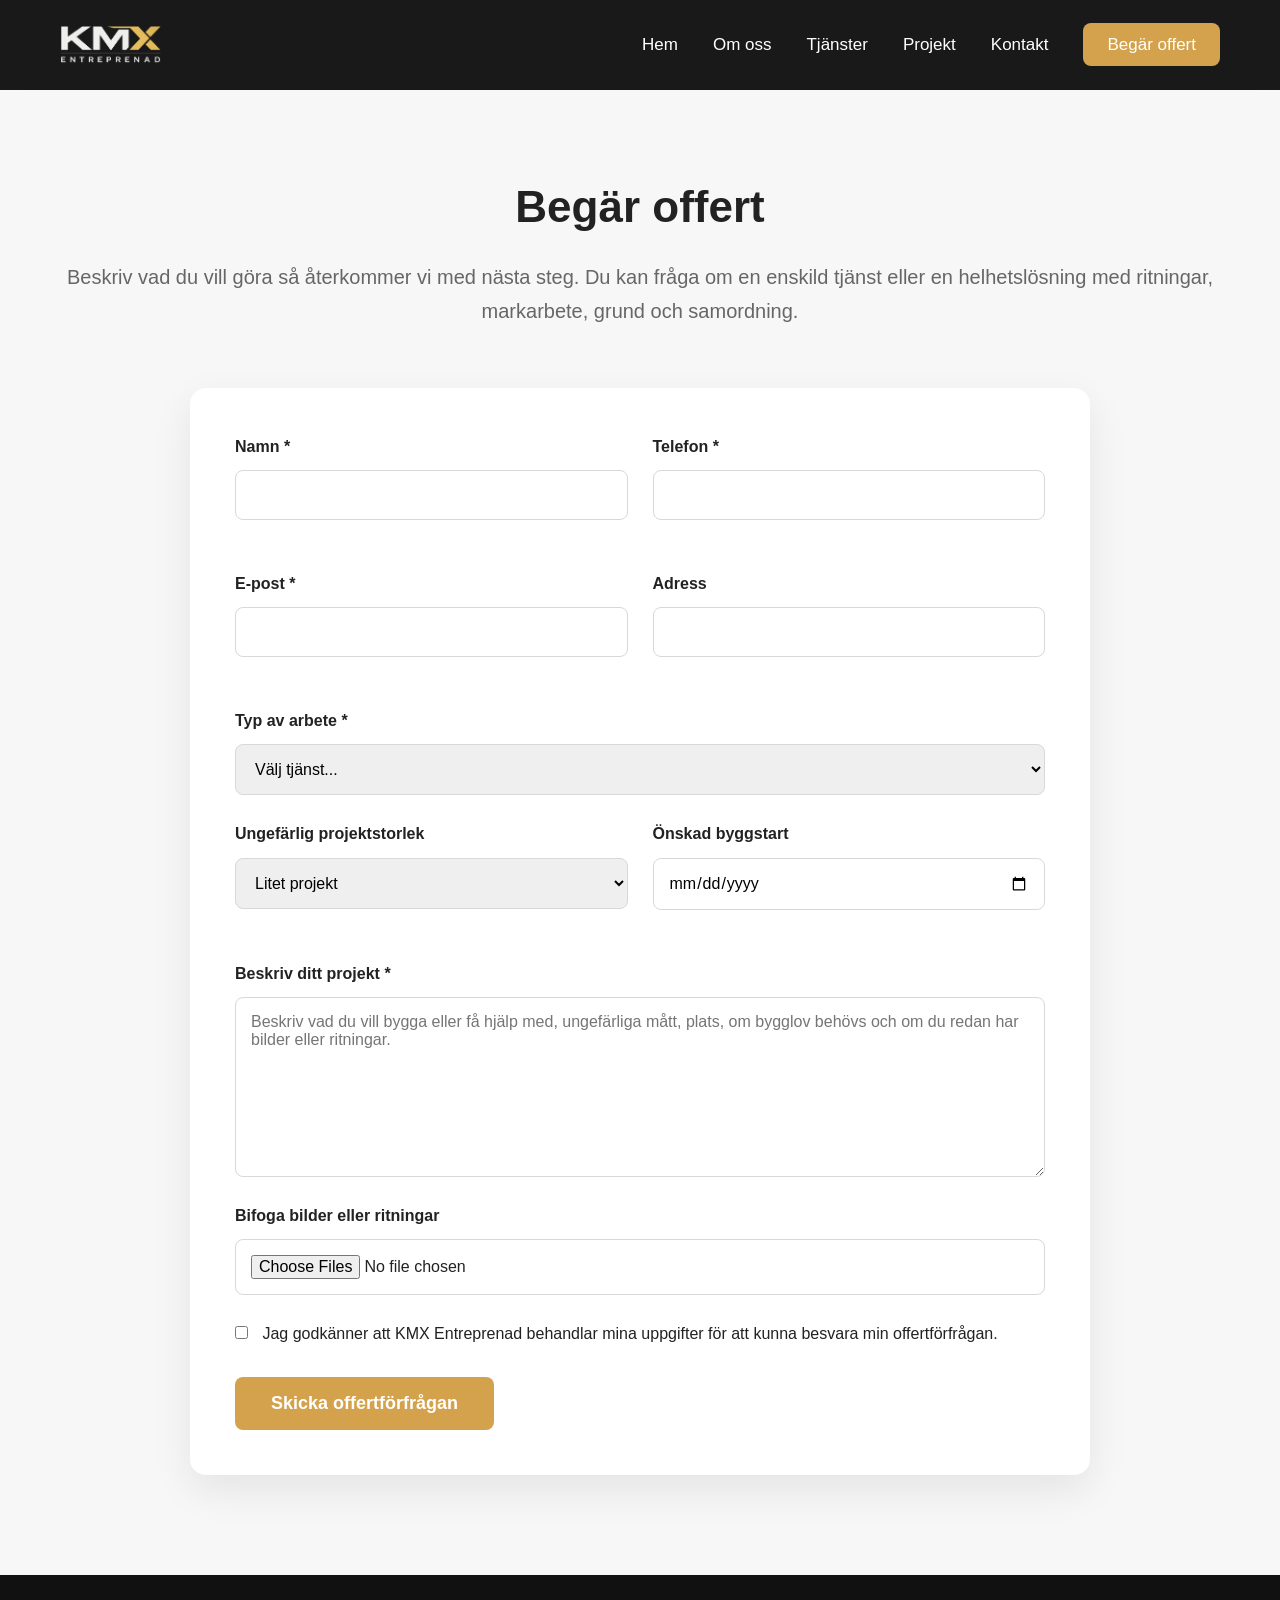
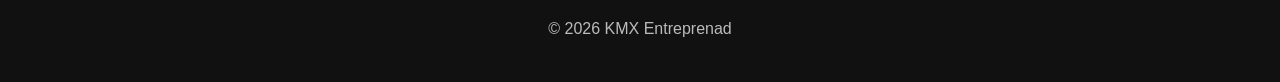
==== offert/index.html @ 146b3062 "Initial commit" ====
<!DOCTYPE html>
<html lang="sv">

<head>
    <meta charset="UTF-8">
    <meta name="viewport" content="width=device-width, initial-scale=1.0">

    <title>Begär offert på bygglovsritningar, markarbete & husgrund | KMX Entreprenad</title>

    <meta name="description"
        content="Begär offert från KMX Entreprenad för bygglovsritningar, projektering, markarbeten, husgrunder, VA, dränering och projektledning.">

    <link rel="stylesheet" href="../style.css">
    <link rel="icon" type="image/x-icon" href="/favicon.ico">
    <link rel="shortcut icon" type="image/x-icon" href="/favicon.ico">
    <link rel="apple-touch-icon" sizes="180x180" href="/favicon.ico">
</head>

<body class="offert-page">

<nav class="navbar scrolled" id="navbar">

    <a href="../" class="logo">
        <img src="../Images/logo.png" alt="KMX Entreprenad">
    </a>

    <div class="hamburger" id="hamburger">
        <span></span>
        <span></span>
        <span></span>
    </div>

    <ul class="nav-links" id="navLinks">

        <li><a href="../#home">Hem</a></li>
        <li><a href="../#about">Om oss</a></li>
        <li><a href="../#services">Tjänster</a></li>
        <li><a href="../projekt/">Projekt</a></li>
        <li><a href="../#contact">Kontakt</a></li>

        <li>
            <a href="./" class="nav-offert">
                Begär offert
            </a>
        </li>

    </ul>

</nav>

<section class="quote-page">

<div class="container">

<div class="section-title">

<h1>Begär offert</h1>

<p>
Beskriv vad du vill göra så återkommer vi med nästa steg. Du kan fråga om en enskild tjänst eller en helhetslösning med ritningar, markarbete, grund och samordning.
</p>

</div>

<form class="quote-form" id="quote-form" action="/api/offert" method="post" enctype="multipart/form-data">

<div class="form-row">

<div class="form-group">
<label>Namn *</label>
<input type="text" name="name" id="name" required>
</div>

<div class="form-group">
<label>Telefon *</label>
<input type="tel" name="phone" id="phone" required>
</div>

</div>

<div class="form-row">

<div class="form-group">
<label>E-post *</label>
<input type="email" name="email" id="email" autocomplete="email" required>
</div>

<div class="form-group">
<label>Adress</label>
<input type="text" name="address" id="address" autocomplete="street-address">
</div>

</div>

<div class="form-group">

<label>Typ av arbete *</label>

<select name="service" id="service" required>
<option value="">Välj tjänst...</option>
<option>Helhetslösning - ritning, mark och samordning</option>
<option>Bygglovsritningar</option>
<option>Projektering och ritningsunderlag</option>
<option>Markarbeten</option>
<option>Husgrund eller garagegrund</option>
<option>VA-arbeten</option>
<option>Dränering</option>
<option>Grävning</option>
<option>Masshantering</option>
<option>Projektledning eller entreprenörssamordning</option>
<option>Annat</option>
</select>

</div>

<div class="form-row">

<div class="form-group">

<label>Ungefärlig projektstorlek</label>

<select name="projectSize" id="projectSize">
<option>Litet projekt</option>
<option>Medelstort projekt</option>
<option>Stort projekt</option>
</select>

</div>

<div class="form-group">

<label>Önskad byggstart</label>

<input type="date" name="startDate" id="startDate">

</div>

</div>

<div class="form-group">

<label>Beskriv ditt projekt *</label>

<textarea
rows="8"
name="description"
id="description"
placeholder="Beskriv vad du vill bygga eller få hjälp med, ungefärliga mått, plats, om bygglov behövs och om du redan har bilder eller ritningar."
required></textarea>

</div>

<div class="form-group">

<label>Bifoga bilder eller ritningar</label>

<input
type="file"
name="attachments"
id="attachments"
multiple
accept="image/*,.pdf">

</div>

<input type="text" name="website" id="website" tabindex="-1" autocomplete="off" hidden>

<div class="form-check">

<label>
<input type="checkbox" name="consent" id="consent" value="yes" required>
Jag godkänner att KMX Entreprenad behandlar mina uppgifter för att kunna besvara min offertförfrågan.
</label>

</div>

<p id="form-status" aria-live="polite" style="margin-top: 12px; color: #1f6f3d; font-weight: 600;"></p>

<button
type="submit"
class="btn">
Skicka offertförfrågan
</button>

</form>

</div>

</section>

<footer>
<p>© 2026 KMX Entreprenad</p>
</footer>

<script src="../script.js?v=20260729-1"></script>

</body>
</html>
---- style.css ----
/* ==========================================
   KMX ENTREPRENAD
   STYLE.CSS
========================================== */

/* =========================
   RESET
========================= */

*{
    margin:0;
    padding:0;
    box-sizing:border-box;
}

html{
    scroll-behavior:smooth;
}

body{

    font-family:Arial, Helvetica, sans-serif;

    color:#222;

    background:#fff;

    line-height:1.7;

    overflow-x:hidden;

}

img{

    display:block;

    max-width:100%;

}

a{

    text-decoration:none;

}

ul{

    list-style:none;

}

/* =========================
   CONTAINER
========================= */

.container{

    width:90%;

    max-width:1200px;

    margin:auto;

}

/* =========================
   SECTION
========================= */

section{

    padding:110px 0;

}

.section-title{

    text-align:center;

    margin-bottom:60px;

}

.section-title h1,
.section-title h2{

    font-size:44px;

    margin-bottom:15px;

}

.section-title p{

    color:#666;

    font-size:20px;

}

/* =========================
   BUTTONS
========================= */

.btn{

    display:inline-block;

    background:#d4a24c;

    color:white;

    padding:16px 36px;

    border-radius:8px;

    font-weight:bold;

    transition:.25s;

}

.btn:hover{

    transform:translateY(-4px);

    background:#bf8d39;

}

.btn-secondary{

    background:transparent;

    border:2px solid white;

    color:white;

}

.btn-secondary:hover{

    background:white;

    color:#111;

}

/* =========================
   NAVBAR
========================= */

.navbar{

    position:fixed;

    top:0;

    left:0;

    width:100%;

    display:flex;

    justify-content:space-between;

    align-items:center;

    padding:25px 60px;

    z-index:9999;

    transition:.3s;

}

.navbar.scrolled{

    background:rgba(0,0,0,.9);

    backdrop-filter:blur(10px);

}

.logo {
    display: flex;
    align-items: center;
    flex-shrink: 0;
}

.logo img {
    width: auto;
    height: clamp(40px, 3vw, 65px);
    display: block;
}

.logo img:hover{
    transform:scale(1.03);
}

.nav-links{

    display:flex;

    align-items:center;

    gap:35px;

}

.nav-links a{

    color:white;

    transition:.25s;

    font-size:17px;

}

.nav-links a:hover{

    color:#d4a24c;

}

.nav-offert{

    background:#d4a24c;

    padding:12px 24px;

    border-radius:8px;

}

.nav-offert:hover{

    color:white !important;

    background:#bf8d39;

}

/* =========================
   HERO
========================= */

.hero{

    min-height:100vh;

    display:flex;

    align-items:center;

    justify-content:flex-start;

    background-image:

    linear-gradient(

    rgba(0,0,0,.45),

    rgba(0,0,0,.55)

    ),

    url("Images/hero.png");

    background-size:cover;

    background-position:center;

    padding-left:10%;

    padding-right:10%;

}

.hero-content{

    max-width:700px;

    color:white;

}

.hero-content h1{

    font-size:clamp(52px,7vw,88px);

    line-height:1.05;

    margin-bottom:30px;

}

.hero-content p{

    font-size:24px;

    margin-bottom:45px;

}

.hero-buttons{

    display:flex;

    gap:20px;

    flex-wrap:wrap;

}
/* =========================
   ABOUT
========================= */

.about{

    display:flex;

    justify-content:center;

}

.about-text{

    max-width:900px;

    text-align:center;

    font-size:20px;

    color:#555;

}

.about-text p{

    margin-bottom:25px;

}

/* =========================
   SERVICES
========================= */

.services{

    background:#f7f7f7;

}

.service-grid{

    display:grid;

    grid-template-columns:repeat(auto-fit,minmax(260px,1fr));

    gap:30px;

}

.service-card{

    background:white;

    padding:40px 35px;

    border-radius:14px;

    box-shadow:0 12px 35px rgba(0,0,0,.08);

    transition:.3s;

}

.service-card:hover{

    transform:translateY(-10px);

    box-shadow:0 18px 40px rgba(0,0,0,.12);

}

.service-card h3{

    color:#d4a24c;

    font-size:24px;

    margin-bottom:18px;

    overflow-wrap:break-word;

    word-wrap:break-word;

    hyphens:auto;

}

.service-card p{

    color:#666;

    font-size:17px;

    overflow-wrap:break-word;

    word-wrap:break-word;

    hyphens:auto;

}

/* =========================
   PROJECTS
========================= */

.project-grid{

    display:grid;

    grid-template-columns:repeat(auto-fit,minmax(340px,1fr));

    gap:35px;

}

.project-category{

    margin-bottom:70px;

}

.project-category h3{

    color:#222;

    font-size:32px;

    margin-bottom:12px;

}

.project-category p{

    max-width:900px;

    margin:0 auto 30px;

    color:#666;

    font-size:18px;

    line-height:1.8;

}

.project{

    background:white;

    border-radius:14px;

    overflow:hidden;

    box-shadow:0 12px 35px rgba(0,0,0,.08);

    transition:.3s;

}

.project:hover{

    transform:translateY(-10px);

}

.project img{

    width:100%;

    height:260px;

    object-fit:cover;

}

.project.project-drawing img{

    width:100%;

    height:420px;

    object-fit:contain;

    background:#f7f7f7;

    margin:0 auto;

    display:block;

}

.project h3{

    padding:25px;

    text-align:center;

    font-size:22px;

}

.project p{

    padding:0 25px 28px;

    color:#666;

    font-size:17px;

    line-height:1.7;

    text-align:center;

}

.project-actions{

    text-align:center;

    margin-top:20px;

}

.page-intro{

    padding-top:180px;

    padding-bottom:70px;

    background:#f7f7f7;

}

.project-page-section{

    padding-top:80px;

}

/* =========================
   CONTACT
========================= */

.contact{
    display:flex;
    justify-content:center;
    align-items:center;
    text-align:center;
    width:100%;
}

.contact div{
    width:100%;
    max-width:700px;
    margin:0 auto;
}

#contact > .container > p{
    max-width:800px;
    margin:0 auto 40px;
    text-align:center;
}

.contact h3{

    margin-top:25px;

    margin-bottom:8px;

    color:#d4a24c;

}

.contact p{

    font-size:20px;

    color:#555;

}

/* =========================
   OFFERT
========================= */

.quote-page{

    min-height:100vh;

    background:#f7f7f7;

    padding-top:170px;

    padding-bottom:100px;

}

.quote-form{

    max-width:900px;

    margin:60px auto 0;

    background:white;

    padding:45px;

    border-radius:16px;

    box-shadow:0 15px 40px rgba(0,0,0,.08);

}

.form-row{

    display:grid;

    grid-template-columns:1fr 1fr;

    gap:25px;

    margin-bottom:25px;

}

.form-group{

    display:flex;

    flex-direction:column;

    margin-bottom:25px;

}

.form-group label{

    margin-bottom:10px;

    font-weight:bold;

}

.form-group input,
.form-group select,
.form-group textarea{

    width:100%;

    padding:15px;

    font-size:16px;

    border:1px solid #d8d8d8;

    border-radius:8px;

    font-family:inherit;

}

.form-group textarea{

    resize:vertical;

    min-height:180px;

}

.form-group input:focus,
.form-group textarea:focus,
.form-group select:focus{

    outline:none;

    border-color:#d4a24c;

}

.form-check{

    margin-bottom:30px;

}

.form-check input{

    margin-right:10px;

}

.quote-form button{

    border:none;

    cursor:pointer;

    font-size:18px;

}

/* =========================
   FOOTER
========================= */

footer{

    background:#111;

    color:white;

    text-align:center;

    padding:40px 20px;

}

footer p{

    color:#bbb;

}
/* =========================
   HAMBURGER
========================= */

.hamburger{

    display:none;

    flex-direction:column;

    gap:6px;

    cursor:pointer;

}

.hamburger span{

    width:30px;

    height:3px;

    background:white;

    border-radius:3px;

    transition:.3s;

}

/* =========================
   ANIMATIONS
========================= */

.service-card,
.project,
.btn{

    transition:all .3s ease;

}

.service-card:hover,
.project:hover{

    transform:translateY(-8px);

}

.btn:hover{

    transform:translateY(-3px);

}

/* =========================
   MOBILE
========================= */

@media(max-width:992px){

    .navbar{

        padding: 18px 60px;

    }

    .hero{

        padding-left:8%;
        padding-right:8%;

    }

    .hero-content h1{

        font-size:58px;

    }

}

@media(max-width:768px){

    .navbar{

        padding: 14px 20px;

    }

    .logo img {

        height: 42px;

    }

    .hamburger{

        display:flex;

        z-index:10001;

    }

    .nav-links{

        position:fixed;

        top:0;

        right:-100%;

        width:270px;

        height:100vh;

        background:#111;

        display:flex;

        flex-direction:column;

        justify-content:center;

        align-items:center;

        gap:35px;

        transition:.35s;

        box-shadow:-5px 0 25px rgba(0,0,0,.3);

    }

    .nav-links.active{

        right:0;

    }

    .hero{

        justify-content:center;

        text-align:center;

        padding-left:30px;

        padding-right:30px;

        background-position:center center;

    }

    .hero-content{

        max-width:100%;

    }

    .hero-content h1{

        font-size:44px;

    }

    .hero-content p{

        font-size:21px;

    }

    .hero-buttons{

        flex-direction:column;

        align-items:center;

    }

    .btn{

        width:100%;

        max-width:320px;

        text-align:center;

    }

    .section-title h1,
    .section-title h2{

        font-size:34px;

    }

    .section-title p{

        font-size:18px;

    }

    .about-text{

        font-size:18px;

    }

    .service-grid{

        grid-template-columns:1fr;

    }

    .project-grid{

        grid-template-columns:1fr;

    }

    .project img{

        height:220px;

    }

    .contact{

        font-size:18px;

    }

    .form-row{

        grid-template-columns:1fr;

        gap:0;

    }

    .quote-form{

        padding:30px 25px;

    }

}

@media(max-width:480px){

    .hero-content h1{

        font-size:36px;

    }

    .hero-content p{

        font-size:18px;

    }

    .section-title h1,
    .section-title h2{

        font-size:30px;

    }

    .quote-form{

        padding:25px 18px;

    }

    .form-group input,
    .form-group select,
    .form-group textarea{

        font-size:15px;

        padding:13px;

    }

    .btn{

        padding:15px 24px;

    }

    footer{

        padding:30px 15px;

    }

}

/* =========================
   SCROLLBAR
========================= */

::-webkit-scrollbar{

    width:10px;

}

::-webkit-scrollbar-track{

    background:#f0f0f0;

}

::-webkit-scrollbar-thumb{

    background:#d4a24c;

    border-radius:20px;

}

::-webkit-scrollbar-thumb:hover{

    background:#bf8d39;

}

.offert-page .navbar,
.sub-page .navbar {
    background: rgba(0, 0, 0, 0.9);
    backdrop-filter: blur(10px);
}
.contact .btn{
    margin-top:30px;
}
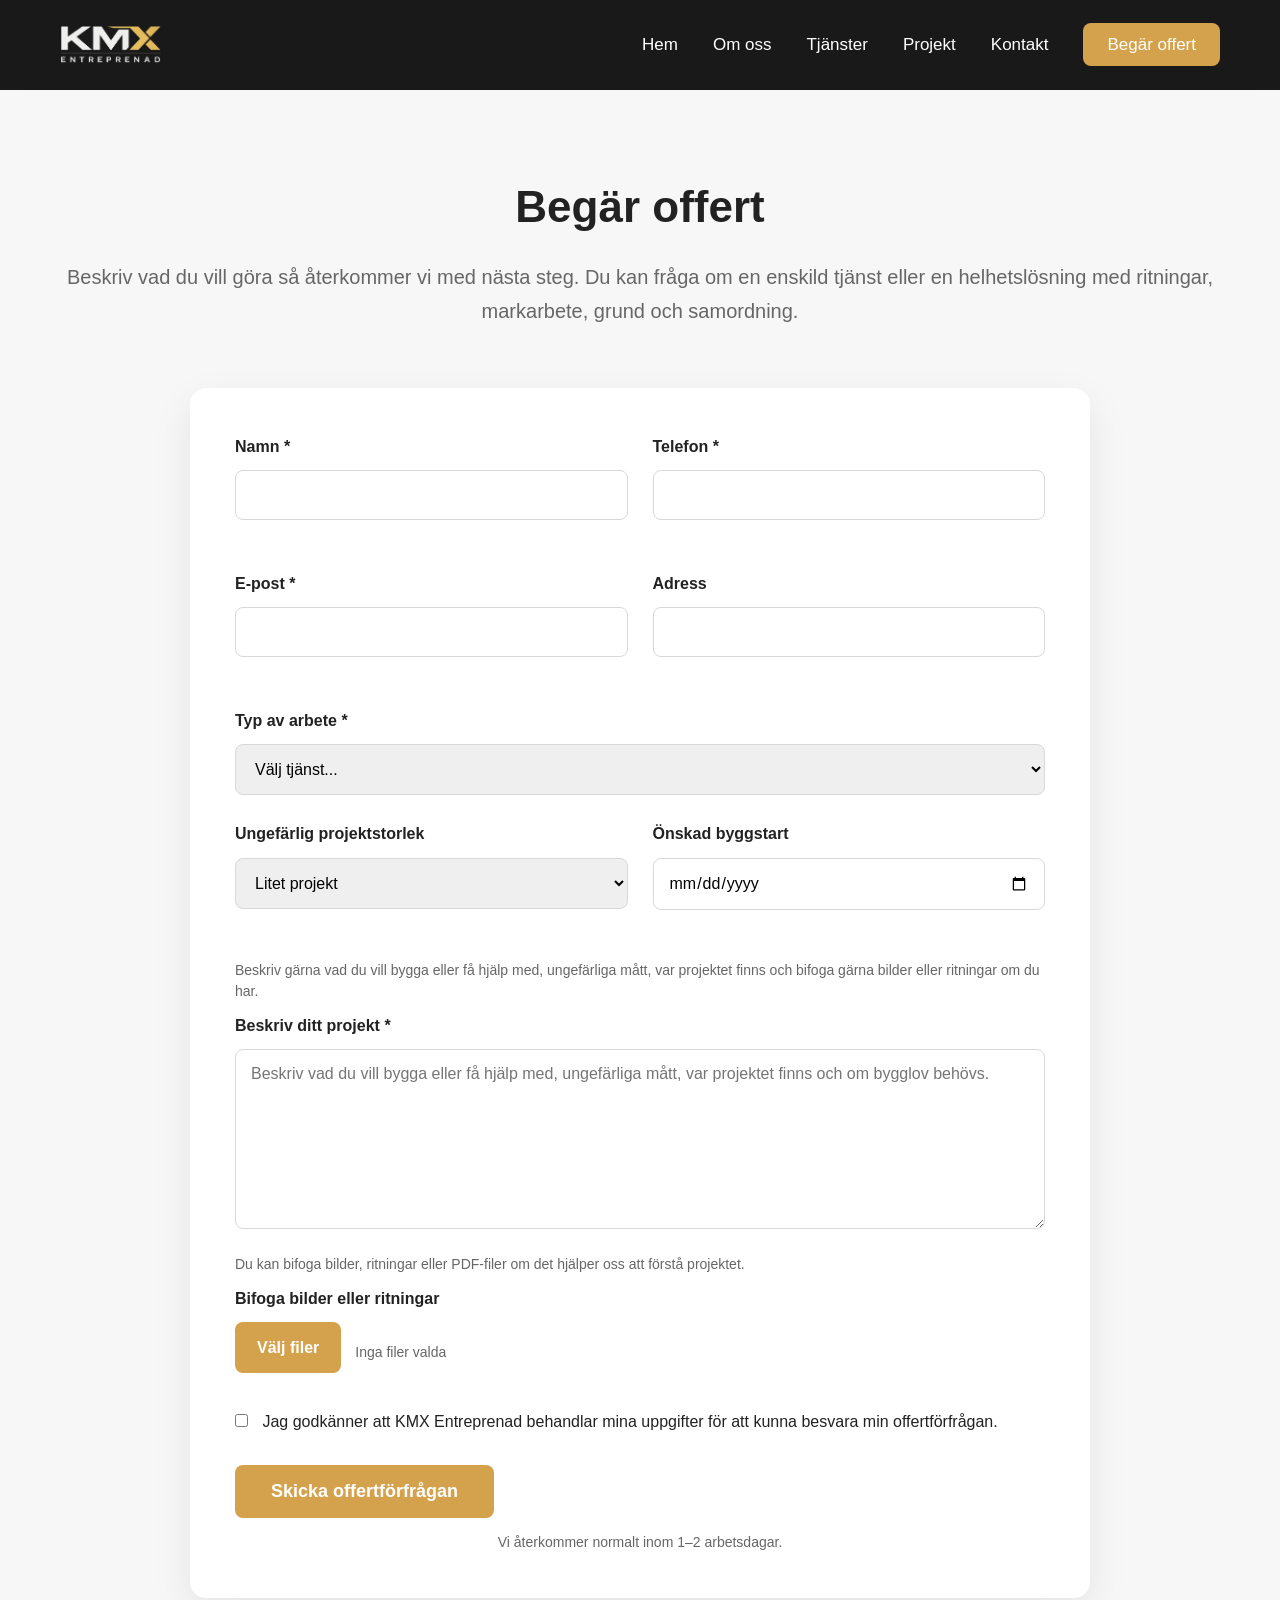
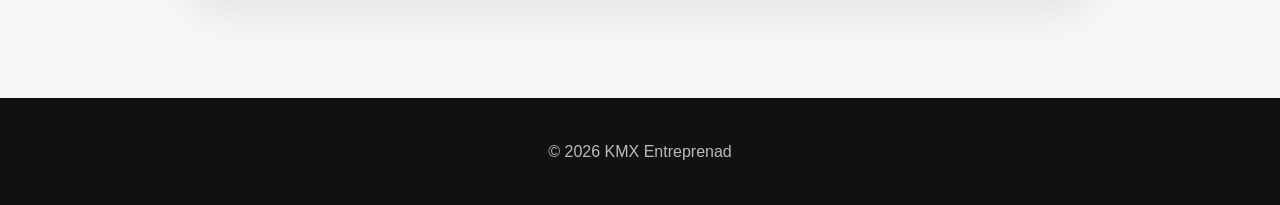
==== commit e4b0adcb: "Improve offer attachments and form feedback" ====
--- a/offert/index.html
+++ b/offert/index.html
@@ -21,7 +21,7 @@
 <nav class="navbar scrolled" id="navbar">
 
     <a href="../" class="logo">
-        <img src="../Images/logo.png" alt="KMX Entreprenad">
+        <img src="../Images/logo.png" alt="KMX Entreprenad logotyp">
     </a>
 
     <div class="hamburger" id="hamburger">
@@ -139,27 +139,36 @@
 
 <div class="form-group">
 
+<p class="form-help">Beskriv gärna vad du vill bygga eller få hjälp med, ungefärliga mått, var projektet finns och bifoga gärna bilder eller ritningar om du har.</p>
+
 <label>Beskriv ditt projekt *</label>
 
 <textarea
 rows="8"
 name="description"
 id="description"
-placeholder="Beskriv vad du vill bygga eller få hjälp med, ungefärliga mått, plats, om bygglov behövs och om du redan har bilder eller ritningar."
+placeholder="Beskriv vad du vill bygga eller få hjälp med, ungefärliga mått, var projektet finns och om bygglov behövs."
 required></textarea>
 
 </div>
 
 <div class="form-group">
 
+<p class="form-help">Du kan bifoga bilder, ritningar eller PDF-filer om det hjälper oss att förstå projektet.</p>
+
 <label>Bifoga bilder eller ritningar</label>
 
+<div class="file-upload">
+<label class="file-upload-button" for="attachments">Välj filer</label>
+<span class="file-upload-names" id="attachment-file-names">Inga filer valda</span>
 <input
+class="file-upload-input"
 type="file"
 name="attachments"
 id="attachments"
 multiple
-accept="image/*,.pdf">
+accept=".jpg,.jpeg,.png,.webp,.pdf,image/jpeg,image/png,image/webp,application/pdf">
+</div>
 
 </div>
 
@@ -182,6 +191,8 @@
 Skicka offertförfrågan
 </button>
 
+<p class="form-help quote-form-note">Vi återkommer normalt inom 1–2 arbetsdagar.</p>
+
 </form>
 
 </div>
--- a/style.css
+++ b/style.css
@@ -355,6 +355,12 @@
 
 }
 
+.services .section-title{
+
+    scroll-margin-top:110px;
+
+}
+
 .service-grid{
 
     display:grid;
@@ -375,6 +381,8 @@
 
     box-shadow:0 12px 35px rgba(0,0,0,.08);
 
+    scroll-margin-top:110px;
+
     transition:.3s;
 
 }
@@ -414,6 +422,89 @@
     word-wrap:break-word;
 
     hyphens:auto;
+
+}
+
+.services .service-details{
+
+    max-height:0;
+
+    opacity:0;
+
+    overflow:hidden;
+
+    transition:max-height .28s ease, opacity .28s ease;
+
+}
+
+.services .service-card.is-expanded .service-details{
+
+    max-height:1600px;
+
+    opacity:1;
+
+}
+
+.services .service-details h4{
+
+    margin:24px 0 12px;
+
+    font-size:20px;
+
+}
+
+.services .service-details p{
+
+    margin-bottom:18px;
+
+}
+
+.services .service-details ul{
+
+    margin:0 0 18px 20px;
+
+    list-style:disc;
+
+    color:#666;
+
+}
+
+.services .service-more{
+
+    display:block;
+
+    margin-top:18px;
+
+    padding:0;
+
+    border:0;
+
+    background:transparent;
+
+    color:#d4a24c;
+
+    font:inherit;
+
+    font-weight:bold;
+
+    cursor:pointer;
+
+}
+
+.services .service-more:hover,
+.services .service-more:focus-visible{
+
+    color:#bf8d39;
+
+}
+
+@media(min-width:769px){
+
+    .services .service-card.is-expanded{
+
+        grid-column:1 / -1;
+
+    }
 
 }
 
@@ -431,6 +522,28 @@
 
 }
 
+.project-grid-featured{
+
+    gap:35px;
+
+}
+
+.project-sample-group{
+
+    margin-bottom:55px;
+
+}
+
+.project-sample-group > h3{
+
+    margin-bottom:25px;
+
+    color:#222;
+
+    font-size:28px;
+
+}
+
 .project-category{
 
     margin-bottom:70px;
@@ -447,6 +560,16 @@
 
 }
 
+.project-category h2{
+
+    color:#222;
+
+    font-size:36px;
+
+    margin-bottom:12px;
+
+}
+
 .project-category p{
 
     max-width:900px;
@@ -461,6 +584,184 @@
 
 }
 
+.project-reference h4{
+
+    margin:45px 0 15px;
+
+    padding-top:30px;
+
+    border-top:1px solid #ddd;
+
+    color:#d4a24c;
+
+    font-size:24px;
+
+    text-align:center;
+
+}
+
+.project-reference > h4:first-of-type{
+
+    margin-top:35px;
+
+    padding-top:0;
+
+    border-top:0;
+
+}
+
+.project-back-link{
+
+    display:block;
+
+    width:90%;
+
+    max-width:1200px;
+
+    margin:125px auto 0;
+
+    color:#222;
+
+    font-weight:bold;
+
+}
+
+.project-back-link:hover{
+
+    color:#d4a24c;
+
+}
+
+.project-hero{
+
+    padding:25px 0 0;
+
+}
+
+.project-hero-image{
+
+    width:100%;
+
+    height:clamp(280px, 34vw, 480px);
+
+    object-fit:cover;
+
+    object-position:center center;
+
+}
+
+.project-hero-placeholder{
+
+    width:100%;
+
+    min-height:360px;
+
+    display:flex;
+
+    align-items:center;
+
+    justify-content:center;
+
+    background:#f7f7f7;
+
+    color:#777;
+
+    font-size:20px;
+
+}
+
+.project-overview{
+
+    padding:70px 0 30px;
+
+}
+
+.project-facts{
+
+    display:grid;
+
+    grid-template-columns:repeat(4,1fr);
+
+    gap:25px;
+
+    padding:30px;
+
+    background:white;
+
+    border-radius:14px;
+
+    box-shadow:0 12px 35px rgba(0,0,0,.08);
+
+}
+
+.project-facts div{
+
+    display:flex;
+
+    flex-direction:column;
+
+    gap:8px;
+
+}
+
+.project-facts strong{
+
+    color:#d4a24c;
+
+}
+
+.project-facts span{
+
+    color:#555;
+
+}
+
+.project-placeholder{
+
+    min-height:420px;
+
+    display:flex;
+
+    flex-direction:column;
+
+    align-items:center;
+
+    justify-content:center;
+
+    text-align:center;
+
+}
+
+.project-placeholder > div{
+
+    width:100%;
+
+    min-height:260px;
+
+    display:flex;
+
+    align-items:center;
+
+    justify-content:center;
+
+    background:#f7f7f7;
+
+    color:#777;
+
+}
+
+.project-placeholder h3{
+
+    padding:20px 25px 5px;
+
+}
+
+.project-placeholder p{
+
+    padding-bottom:20px;
+
+}
+
 .project{
 
     background:white;
@@ -507,6 +808,138 @@
 
 }
 
+/* Reduce visual size of finished project cards to match other project rows */
+.project-category.finished-projects .project img{
+    height:220px;
+    object-fit:cover;
+}
+
+body.lightbox-open{
+    overflow:hidden;
+}
+
+.lightbox{
+    position:fixed;
+    inset:0;
+    z-index:10000;
+    display:flex;
+    align-items:center;
+    justify-content:center;
+    padding:5vh 5vw;
+    background:rgba(0,0,0,.7);
+    opacity:0;
+    visibility:hidden;
+    transition:opacity .25s ease, visibility .25s ease;
+}
+
+.lightbox.is-open{
+    opacity:1;
+    visibility:visible;
+}
+
+.lightbox-image{
+    width:auto;
+    height:auto;
+    max-width:70vw;
+    max-height:80vh;
+    object-fit:contain;
+    transform:scale(.96);
+    transition:transform .25s ease;
+}
+
+/* Remove any visible border/padding around lightbox images */
+.lightbox-image{
+    border:0 !important;
+    background:transparent !important;
+    box-shadow:none !important;
+    padding:0 !important;
+}
+
+.lightbox.is-open .lightbox-image{
+    transform:scale(1);
+}
+
+.lightbox-close{
+    position:absolute;
+    top:20px;
+    right:25px;
+    width:44px;
+    height:44px;
+    border:0;
+    border-radius:50%;
+    background:rgba(255,255,255,.15);
+    color:white;
+    font-size:32px;
+    line-height:1;
+    cursor:pointer;
+    transition:background .2s ease;
+}
+
+.lightbox-previous,
+.lightbox-next{
+
+    position:absolute;
+
+    top:50%;
+
+    width:48px;
+
+    height:48px;
+
+    border:0;
+
+    border-radius:50%;
+
+    background:rgba(255,255,255,.15);
+
+    color:white;
+
+    font-size:28px;
+
+    line-height:1;
+
+    cursor:pointer;
+
+    transform:translateY(-50%);
+
+    transition:background .2s ease;
+
+}
+
+.lightbox-previous{
+
+    left:25px;
+
+}
+
+.lightbox-next{
+
+    right:25px;
+
+}
+
+.lightbox-previous:hover,
+.lightbox-next:hover,
+.lightbox-previous:focus-visible,
+.lightbox-next:focus-visible{
+
+    background:rgba(255,255,255,.3);
+
+}
+
+.lightbox-close:hover,
+.lightbox-close:focus-visible{
+    background:rgba(255,255,255,.3);
+}
+
+.lightbox-close:focus-visible,
+.lightbox-previous:focus-visible,
+.lightbox-next:focus-visible,
+.project img:focus-visible{
+    outline:3px solid #d4a24c;
+    outline-offset:4px;
+}
+
 .project h3{
 
     padding:25px;
@@ -546,6 +979,40 @@
     padding-bottom:70px;
 
     background:#f7f7f7;
+
+}
+
+.project-intro{
+
+    padding-top:105px;
+
+    padding-bottom:35px;
+
+}
+
+.project-intro .section-title{
+
+    margin-bottom:0;
+
+}
+
+.project-intro .section-title h1{
+
+    font-size:38px;
+
+    margin-bottom:8px;
+
+}
+
+.project-intro .section-title p{
+
+    font-size:17px;
+
+}
+
+.project-intro + .project-page-section{
+
+    padding-top:45px;
 
 }
 
@@ -659,6 +1126,84 @@
 
 }
 
+.form-help{
+
+    margin:0 0 10px;
+
+    color:#666;
+
+    font-size:14px;
+
+    line-height:1.5;
+
+}
+
+.quote-form-note{
+
+    margin:14px 0 0;
+
+    text-align:center;
+
+}
+
+.file-upload{
+
+    display:flex;
+
+    align-items:center;
+
+    gap:14px;
+
+    flex-wrap:wrap;
+
+}
+
+.file-upload-button{
+
+    display:inline-block;
+
+    padding:12px 22px;
+
+    border-radius:8px;
+
+    background:#d4a24c;
+
+    color:white;
+
+    font-weight:bold;
+
+    cursor:pointer;
+
+    transition:.25s;
+
+}
+
+.file-upload-button:hover{
+
+    background:#bf8d39;
+
+}
+
+.file-upload-names{
+
+    color:#666;
+
+    font-size:14px;
+
+}
+
+.file-upload-input{
+
+    position:absolute;
+
+    width:1px;
+
+    height:1px;
+
+    opacity:0;
+
+}
+
 .form-group input,
 .form-group select,
 .form-group textarea{
@@ -822,6 +1367,73 @@
 
 @media(max-width:768px){
 
+    .project-back-link{
+
+        margin-top:95px;
+
+    }
+
+    .project-hero-placeholder{
+
+        min-height:240px;
+
+        font-size:18px;
+
+    }
+
+    .project-overview{
+
+        padding-top:55px;
+
+    }
+
+    .project-facts{
+
+        grid-template-columns:1fr 1fr;
+
+        gap:20px;
+
+        padding:25px;
+
+    }
+
+    .project-category h2{
+
+        font-size:30px;
+
+    }
+
+    .lightbox-image{
+
+        max-width:82vw;
+
+        max-height:75vh;
+
+    }
+
+    .lightbox-previous,
+    .lightbox-next{
+
+        width:42px;
+
+        height:42px;
+
+        font-size:24px;
+
+    }
+
+    .lightbox-previous{
+
+        left:12px;
+
+    }
+
+    .lightbox-next{
+
+        right:12px;
+
+    }
+
     .navbar{
 
         padding: 14px 20px;
@@ -988,6 +1600,12 @@
 }
 
 @media(max-width:480px){
+
+    .project-facts{
+
+        grid-template-columns:1fr;
+
+    }
 
     .hero-content h1{
 
